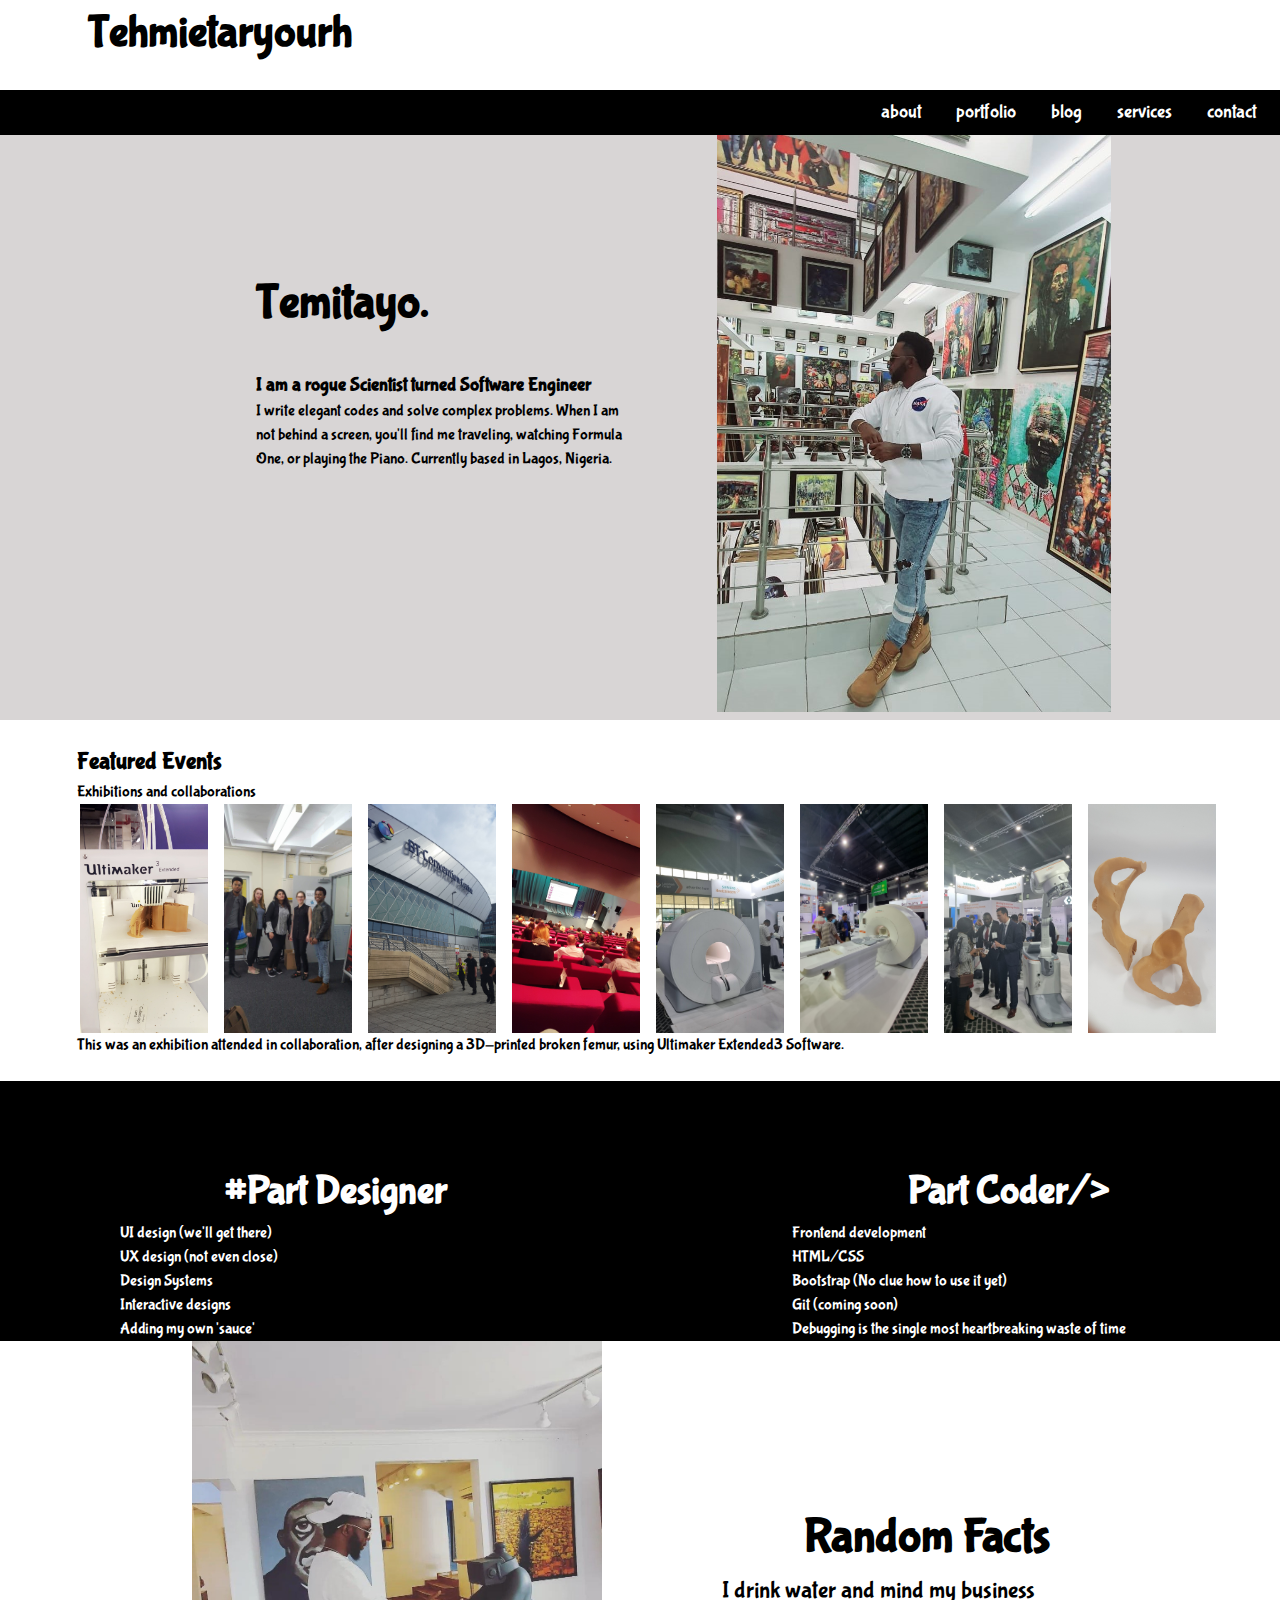
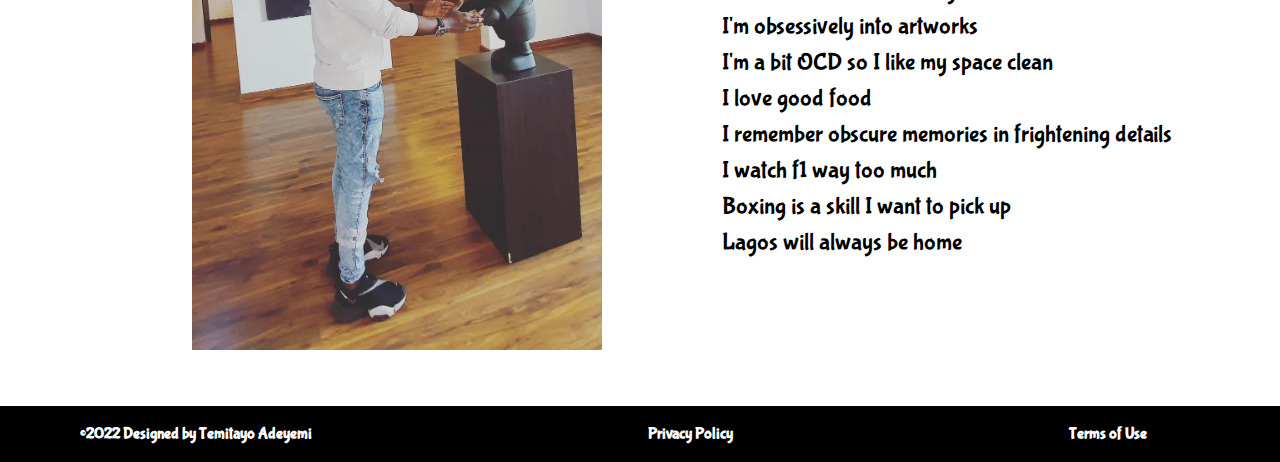
==== about.html @ a4dc2e0b "initial commit" ====
<!DOCTYPE html>
<html lang="en">
  <head>
    <meta charset="UTF-8" />
    <meta http-equiv="X-UA-Compatible" content="IE=edge" />
    <meta name="viewport" content="width=device-width, initial-scale=1.0" />
    <title>About Tehmietaryourh</title>

   <!-- favicon -->
   <link
   rel="shortcut icon"
   href="/assets/images/Favicon.jpg"
   type="image/x-icon"
 />
    <!-- custom css -->
    <link rel="stylesheet" href="assets/css/style.css" />
  </head>
  <body>
    <!-- logo section -->
    <section id="logo">
      <div class="hawk">
        <a href="index.html"
          ><img src="/assets/images/Favicon.JPG" alt=""
        /></a>
      </div>

      <div class="logo-name">
        <h1><a href="index.html">Tehmietaryourh</a></h1>
      </div>

      <!-- social media section  -->
      <div class="all">
        <a href="https://twitter.com/Tehmietaryourh" class="smt" target="_blank"
          ><ion-icon name="logo-twitter"></ion-icon
        ></a>

        <a
          href="https://web.facebook.com/adeyemi.temitayo.9"
          class="smf"
          target="_blank"
        >
          <ion-icon name="logo-facebook"></ion-icon
        ></a>

        <a
          href="https://www.instagram.com/tehmietaryourh/"
          class="smi"
          target="_blank"
          ><ion-icon name="logo-instagram" class="ig"></ion-icon
        ></a>

        <a
          href="https://www.youtube.com/channel/UCkXcMp_VG7xFpF2jUQhkn5w"
          class="smy"
          target="_blank"
          ><ion-icon name="logo-youtube"></ion-icon
        ></a>

        <a
          href="https://www.linkedin.com/in/temitayo-adeyemi-bs-msc-1a5087137/"
          class="sml"
          target="_blank"
          ><ion-icon name="logo-linkedin"></ion-icon
        ></a>
      </div>
    </section>

    <!-- navbar -->
    <nav id="navbar">
      <div>
        <ul>
          <li><a href="about.html" class="btn">about</a></li>
          <li><a href="portfolio.html" class="btn">portfolio</a></li>
          <li><a href="blog.html" class="btn">blog</a></li>
          <li><a href="services.html" class="btn">services</a></li>
          <li><a href="contact.html" class="btn">contact</a></li>
        </ul>
      </div>
    </nav>

    <!-- About me  -->
<section id="about-me">
  <div class="about-contents">
    <div class="text">
      <h2>Temitayo.</h2>
      <h3>I am a rogue Scientist turned Software Engineer</h3>
      <p> I write elegant codes and solve complex problems. When I am not behind a screen, you'll find me traveling, watching Formula One, or playing the Piano. Currently based in Lagos, Nigeria. </p>
    </div>
  </div>
    
  <div class="my-picture"><img src="/assets/images/My Photo.jpg" alt="Temitayo Adeyemi" /> </div>
</section>

<section id="featured">
  <div class="texts">
    <h2 class="head">Featured Events </h2>
    <p> Exhibitions and collaborations </p>
  </div>
  
  <div class="featured-images"> 
    <img src="/assets/images/3D Priniting.jpg" alt="">
    <img src="/assets/images/5 Scientists go rogue.jpeg" alt="">
    <img src="/assets/images/Convention Centre.jpg" alt="">
    <img src="/assets/images/Convention Hall.jpg" alt="">
    <img src="/assets/images/MRI Machine.jpg" alt="">
    <img src="/assets/images/West Medic.jpg" alt="">
    <img src="/assets/images/West African Medic.jpg" alt="">
    <img src="/assets/images/3D Printed Hips.jpg" alt="">
  </div>
  
  <div class="featured-p">
    <p>This was an exhibition attended in collaboration, after designing a 3D-printed broken femur, using Ultimaker Extended3 Software.</p>
  </div>
</section>          
      
    <!-- what I do  -->
    <section id="my-jobs">
      <div class="part-designer"><h2> #Part Designer</h2> <ul>
        <li>UI design (we'll get there)</li>
        <li>UX design (not even close)</li>
        <li>Design Systems</li>
        <li>Interactive designs</li>
        <li>Adding my own 'sauce'</li>
      </ul></div>
      <div class="battery">
        <a href=""><ion-icon name="battery-half"></ion-icon></a>
      </div>
      <div class="part-coder"><h2>Part Coder/> </h2> <ul>
        <li>Frontend development</li>
        <li>HTML/CSS</li>
        <li>Bootstrap (No clue how to use it yet)</li>
        <li>Git (coming soon)</li>
        <li> Debugging is the single most heartbreaking waste of time</li>
      </ul></div>

    </section>

    <!-- Random facts section -->
    <section id="random-facts">
      <div class="picture"> <img src="/assets/images/Random facts.jpg" alt=""></div>
      <div class="text"> <h2>Random Facts</h2> <ul><li>I drink water and mind my business</li>
      <li>I'm obsessively into artworks</li>
      <li>I'm a bit OCD so I like my space clean</li>
      <li>I love good food</li>
      <li>I remember obscure memories in frightening details</li>
      <li>I watch f1 way too much</li>
      <li>Boxing is a skill I want to pick up</li>
      <li>Lagos will always be home</li></ul></p></div>
    </section>

    <section id="fields">
      <div class="Designing"></div>
      <div class="Engineering"></div>
    </section>

    <!-- footer section -->
    <section id="copyright">
      <div class="name">
        <h5>&copy;2022 Designed by Temitayo Adeyemi</h5>
      </div>
      <div class="privacy">
        <h5>Privacy Policy</h5>
      </div>
      <div class="terms">
        <h5>Terms of Use</h5>
      </div>
    </section>

    <script
      type="module"
      src="https://unpkg.com/ionicons@5.5.2/dist/ionicons/ionicons.esm.js"
    ></script>
    <script
      nomodule
      src="https://unpkg.com/ionicons@5.5.2/dist/ionicons/ionicons.js"
    ></script>
  </body>
</html>
---- assets/css/style.css ----
@import url('https://fonts.googleapis.com/css2?family=Bubblegum+Sans&display=swap');

*{
    margin: 0;
    font-family: 'Bubblegum Sans', cursive;
    line-height: 1.5;
    text-decoration: none;
    list-style: none;
}
img{
    width: 100%;
}
:root{
    --main-color :#000000;
    --primary-color:#ffffff;
    --secondary-color: #d8d5d5;
}

/* logo section  */
#logo{
    display: flex;
    /* border: 2px solid red; */
    width: 20%;
    height: 10vh;
    /* gap: 1rem; */
}

#logo .hawk a{
    color: var(--main-color);
    /* border: 2px solid red; */
    font-size: 4rem;
    width: 100%;
}
#logo .hawk a>img{
    margin-bottom: 0.5rem;
    padding-left: 2rem;
    padding-right: 1rem;
    /* border: 2px solid red; */
}
#logo .logo-name h1 a{
    color: var(--main-color);
    font-size: 2.8rem;
    padding-left: 2.5rem;
    /* border: 2px solid red; */
}

/* social media section  */
#logo .all{
    /* border: 2px solid red; */
    padding-top: 0rem;
    display: flex;
    margin-left: 40rem;
}

#logo .all a{
    color: var(--main-color);
    font-size: 2.5rem;
    padding-left: 1rem;
    padding-top: .5rem;
}
    
#logo .hawk h1 a{
    color: var(--main-color);
    font-size: 4rem;
}

/* social media logos */

#logo .all .smt:hover{
    background-color:var(--primary-color);
    color: #0a9aca;
    opacity: 100%;
}
#logo .all .smf:hover{
    background-color:var(--primary-color);
    color: #3434ec;
    opacity: 100%;
}
#logo .all .smi:hover{
    background-color:var(--primary-color);
    opacity: 100%;
}
#logo .all .ig:hover{
background: rgb(97,63,251);
background: linear-gradient(185deg, rgba(97,63,251,1) 9%, rgba(180,82,142,1) 50%, rgba(241,252,70,1) 100%);
border-radius: .6rem;
}
#logo .all .smy:hover{
    background-color:var(--primary-color);
    color: #d61b1b;
    opacity: 100%;
}
#logo .all .sml:hover{
    background-color:var(--primary-color);
    color:#064772;
    opacity: 100%;
}

/* navbar */
#navbar{
    background-color: var(--main-color);
}

#navbar .btn:hover{
    background-color: var(--primary-color);
    color: var(--main-color);
    opacity: 100%;
    padding: 0.5rem;
}

#navbar div{
    text-align: right;
    padding: 0.5rem;
}
#navbar div ul li{
    display: inline;
}
#navbar div ul li a{
    color: var(--primary-color)
}
#navbar div a>img{
    width: 5%;
}
#navbar div ul li{
    padding: 1rem;
    font-size: 1.2rem;
}

/* Index Banner Display */
#banner{
    display: flex;
    /* border: 2px solid red; */
}

/* banner left section  */
#banner .bannerl{
   background: url(/assets/images/Designer.jpg);
   height: 80vh;
   width: 50%;
   background-position: center center;
   background-repeat: no-repeat;
   background-size: cover;
}

/* left banner  */
#banner .bg-left{
    height: 100%;
    background: var(--secondary-color);
    opacity: 30%;
    position: relative;
}
#banner .bannerl-content{
    position: absolute;
    top: 45%;
    left: 3%;
    width: 25%;
    text-align:left;
}

#banner .bannerl .statementl{
    /* background: red; */
    font-size: 2rem;
    position: absolute;
    bottom: 25%;
    margin-left: 17%;
    padding-left: 11%;
}
#banner .bannerl .statementl a{
    background-color: red;
    border-radius: 0.5rem;
    font-size: 1.2rem;
    padding: 0.5rem 1.5rem;
    color: var(--primary-color);
    margin-left: 3rem;
}
#banner .bannerl .statementl .btn:hover{
    background-color: var(--primary-color);
    color: var(--main-color);
    opacity: 80%;
}

#banner .bannerr .statementr{
    /* background: red; */
    font-size: 2rem;
    position: absolute;
    bottom: 25%;
    margin-right: 20%;
    padding-left: 1%;
}
#banner .bannerr .statementr a{
    background-color: red;
    border-radius: 0.5rem;
    font-size: 1.2rem;
    padding: 0.5rem 1.5rem;
    color: var(--primary-color);
    margin-left: 6rem;
}
#banner .bannerr .statementr .btn:hover{
    background-color: var(--primary-color);
    color: var(--main-color);
    opacity: 80%;
}

#banner .bannerl-content .designer{
    font-size: 3rem;
}

#banner .bannerl-content .designer .btn:hover{
    color: #d61b1b;
}
#banner .bannerl-content .designer-paragraph{
    font-size: 1rem;
    padding-right: 5rem;
    /* border: 2px solid red; */
}

/* designer and coder links */
#banner .bannerl .bannerl-content .designer a{
    color: var(--main-color);
}
#banner .bannerr .bannerr-content .coder a{
    color: var(--main-color);

}

/* banner right section  */
#banner .bannerr{
    background: url(/assets/images/Coder.jpg);
    height: 80vh;
    width: 50%;
    background-position: center center;
    background-repeat: no-repeat;
    background-size: cover;
}

/* right bannerr  */

#banner .bannerr .bg-right{
    height: 100%;
    background:var(--secondary-color);
    opacity: 30%;
    position: relative;
} 
#banner .bannerr .bannerr-content{
    position: absolute;
    top: 45%;
    right: 3%;
    width: 25%;
    text-align:right;
}
#banner .bannerr-content .coder{
    font-size: 3rem;
}
#banner .bannerr-content .coder .btn:hover{
    color: #d61b1b;
}
#banner .bannerr-content .coder-paragraph{
    font-size: 1rem;
    padding-left: 5rem;
}


/* Rogue Scientist */
#rogue{
    text-align: center;
    font-size: 1.5rem;
    margin-top: 1rem;
    /* border: 2px solid red; */
}

/* My Story */
#my-story{
    display: flex;
    gap: 10rem; margin-top: 1rem;
    background-color: var(--main-color);
    /* border: 2px solid red; */
}

#my-story .story-text{
    color: var(--primary-color);
    /* border: 2px solid red; */
    width: 30%;
    margin-left: 12rem;
    margin-top: 2rem;
}
#my-story .story-text h2{
    font-size: 2.5rem;
}

#my-story .story-lens{
width: 25%;
/* border: 2px solid red; */
}

/* some of my latest work  */
#heading-w{
    text-align: center;
}

/* latest works left  */

#latest-works{
    /* border: 2px solid red; */
    display: flex;
} 
#latest-works .worksl{
    background-color: var(--primary-color);
    border: var(--secondary-color);
    border-radius: 0.5rem;
    border: 2px solid var(--secondary-color);
    width: 20%;
    padding: 0.5rem;
    margin-left: 8%;
}
#latest-works .worksl .cardl{
    background-color: var(--secondary-color);
    /* border: 2px solid red; */
    padding-top: 1.8rem;
    width: 97%;
    border-radius: 0.3rem;
    height: 12.5rem;
    padding-left: 1rem;
    /* position: relative; */
    /* margin-left: 2rem; */
}

#latest-works .worksl .cardl .card-insidel {
    /* position:absolute; */
    /* border: 2px solid red; */
    display: flex;
    gap: 0.5rem;
    width: 95%;
    margin-left: 1rem;
    padding-top: 1rem;
    border-radius: 0.3rem;
    background-color: var(--primary-color)
}

#latest-works .worksl .cardl .card-insidel .card-imgl{
    /* border: 2px solid red; */
    width: 100%;
    margin-left: 0.5rem;
}
#latest-works .worksl .cardl .card-insidel img{
    width: 100%;
    /* border: 2px solid red; */
    margin-top: 0.5rem;
}
#latest-works .worksl .bottom-textl{
    margin-left: 1rem;
}


/* latest works center  */
#latest-works .worksc{
    background-color: var(--primary-color);
    border: var(--secondary-color);
    border-radius: 0.5rem;
    border: 2px solid var(--secondary-color);
    width: 20%;
    padding: 0.5rem;
    margin-left: 10%;
}
#latest-works .worksc .cardc{
    background-color: var(--secondary-color);
    /* border: 2px solid red; */
    padding-top: 1.8rem;
    width: 97%;
    border-radius: 0.3rem;
    height: 12.5rem;
    padding-left: 1rem;
}

#latest-works .worksc .cardc .card-insidec {
    /* border: 2px solid red; */
    display: flex;
    gap: 0.5rem;
    width: 95%;
    margin-left: 1rem;
    padding-top: 1rem;
    border-radius: 0.3rem;
    background-color: var(--primary-color)
}

#latest-works .worksc .cardc .card-insidec .card-imgc{
    /* border: 2px solid red; */
    width: 100%;
    margin-left: 0.5rem;
}
#latest-works .worksc .cardc .card-insidec img{
    width: 100%;
    /* border: 2px solid red; */
    margin-top: 0.5rem;
}
#latest-works .worksc .bottom-textc{
    margin-left: 1rem;
    text-align: center;
}

/* latest works right  */
#latest-works .worksr{
    background-color: var(--primary-color);
    border: var(--secondary-color);
    border-radius: 0.5rem;
    border: 2px solid var(--secondary-color);
    width: 20%;
    padding: 0.5rem;
    margin-left: 10%;
}
#latest-works .worksr .cardr{
    background-color: var(--secondary-color);
    /* border: 2px solid red; */
    padding-top: 1.8rem;
    width: 97%;
    border-radius: 0.3rem;
    height: 12.5rem;
    padding-left: 1rem;
}

#latest-works .worksr .cardr .card-insider {
    /* border: 2px solid red; */
    display: flex;
    gap: 0.5rem;
    width: 93%;
    margin-left: 1rem;
    padding-top: 1rem;
    border-radius: 0.3rem;
    background-color: var(--primary-color)
}

#latest-works .worksr .cardr .card-insider .card-imgr{
    /* border: 2px solid red; */
    width: 100%;
    margin-left: 0.5rem;
}
#latest-works .worksr .cardr .card-insider{
    padding-left: 0.3rem;
}
#latest-works .worksr .cardr .card-insider img{
    width: 100%;
    /* border: 2px solid red; */
    margin-top: 0.5rem;
}
#latest-works .worksr .bottom-textr{
    margin-left: 1rem;
    text-align: right;
}

/* About me */

#about-me{
    background-color:var(--secondary-color);
    display: flex;
    gap: 5rem;
    /* border: 2px solid red; */
 }
 #about-me .about-contents {
    width: 40%;
    /* border: 2px solid red; */
    height: 50vh;
    margin: auto;
    padding-left: 20%;
    padding-top:10%;
}
#about-me .my-picture img{
    width: 70%;
 }

 #about-me .about-contents .text h2{
    font-size: 3rem;
    margin-bottom: 2rem;
 }

/* featured events */
#featured{
    display: inline;
    margin: 2rem;
    /* border: 2px solid red; */
}
#featured .texts{
    /* border: 2px solid red; */
    margin-left: 6%;

}
#featured .featured-images{
    width: 10%;
    /* border: 2px solid red; */
    display: flex;
    gap: 1rem;
    margin-left: 5rem;
}
#featured .featured-p{
    /* border: 2px solid red; */
    margin-left: 6%;
}

 /* what i do  */
 #my-jobs{
    /* border: 2px solid red; */
    display: flex;
    background-color: var(--main-color);
    color: var(--primary-color);
    text-align: left;
    gap: 5rem;
 }
 #my-jobs .part-designer{
    /* border: 2px solid red; */
    margin-left: 5rem;
    /* border: 2px solid red; */
    height: 50%;
    width: 40%;
    padding-top: 5rem;
 }
  #my-jobs .part-designer h2{
    text-align: center;
    font-size: 2.5rem;
  }

 #my-jobs .battery a{
    /* border: 2px solid red; */
    color: var(--primary-color);
    font-size: 15rem;
    padding-top: 2rem;
 }

 #my-jobs .part-coder{
    /* border: 2px solid red; */
    height: 50%;
    width: 40%;
    /* border: 2px solid red; */
    padding-top: 5rem;
 }
 #my-jobs .part-coder h2{
    text-align: center;
    font-size: 2.5rem;
 }

  /* Random facts section*/
  #random-facts{
    /* border: 2px solid red; */
    display: flex;
    gap: 5rem;
    width: 80%;
    padding-left: 15%;
    
  }
  #random-facts .picture{
    width: 40%;
  }
  #random-facts .text{
    /* border: 2px solid red; */
    padding-top: 10rem;
  }
  #random-facts .text h2{
    font-size: 3rem;
    text-align: center;
  }
  #random-facts .text ul{
    font-size: 1.5rem;
  }

 
 /* portfolio first section  */

 #portfolio{
    display: flex;
    margin-top: 2rem;
    /* border: 2px solid red; */
 }

 #portfolio .portfolio-text{
    /* border: 2px solid red; */
    width: 26%;
    margin-top: 4rem;
    margin-left: 18%;
 }
 #portfolio .portfolio-text h2{
    font-size: 3rem;
 }
 #portfolio .portfolio-text h4{
    font-size: 1.2rem;
 }
 #portfolio .portfolio-text p{
    width: 80%;
 }
 #portfolio .picture{
    /* border: 2px solid red; */
    width: 40%;
 }

 /* portfolio important projects */

 #important-projects{
    background-color: var(--main-color);
 }

 #important-projects p{
    color: var(--main-color);
 }
























 /* Blog */
 .blog{
    text-align: center;
    font-size: 8rem;
    padding-top: 15rem;
 }

/* services */
.services{
    text-align: center;
    font-size: 8rem;
    padding-top: 15rem;
}

 /* contact section*/
 #contact-page{
    background-color: var(--secondary-color);
    /* border: 2px solid red; */
 }

 .contact-contents{
    display: flex;
    align-items: center;
    gap: 4rem;
 }
.contact-contents .contact-picture img{
    width: 55%;
    padding-left: 10rem;
}
.contact-contents .contact-text{
    margin-left: 15rem;
    /* border: 2px solid red; */
    width: 40%;
}
.contact-contents .contact-text h2{
    font-size: 4rem;
}
.contact-contents .contact-text p{
    width: 60%;
    font-size: 1.2rem;
}

/* social-media contact section  */
.contact-contents .contact-text .social-media a{
    color: var(--main-color);
    font-size: 3rem;
    /* border: 2px solid red; */
}

.contact-contents .contact-text .social-media .smt:hover{
    background-color:var(--secondary-color);
    color: #0a9aca;
    opacity: 100%;
}
.contact-contents .contact-text .social-media .smf:hover{
    background-color:var(--secondary-color);
    color: #3434ec;
    opacity: 100%;
}
.contact-contents .contact-text .social-media .smi:hover{
    background-color:var(--secondary-color);
    opacity: 100%;
}
#contact-page .ig:hover{
    background: rgb(97,63,251);
    background: linear-gradient(185deg, rgba(97,63,251,1) 9%, rgba(180,82,142,1) 50%, rgba(241,252,70,1) 100%);
    border-radius: .6rem;
}
.contact-contents .contact-text .social-media .smy:hover{
    background-color:var(--secondary-color);
    color: #d61b1b;
    opacity: 100%;
}
.contact-contents .contact-text .social-media .sml:hover{
    background-color:var(--secondary-color);
    color:#064772;
    opacity: 100%;
}


/* contact  form section */
#message-form{
    background-color: var(--main-color);
    padding-bottom: 3rem;
}

#message-form .form-content{
display: flex;
gap: 4rem;
text-align: left;
}

#message-form .label h6{
    color:var(--primary-color);
    font-size: 2rem;
    padding-top: 2rem;
    text-align: left;
    padding-left: 15rem;
   
}
#message-form .form-content .info{
    width: 50%;
    gap: 8rem;
}
#message-form .form-content .textarea{
    width: 50%;
    gap: 8rem;
}

#message-form .form-content .info form input{
    width: 55%;
    margin-left: 15rem;
    margin-top: 1rem;
}

#message-form .form-content .textarea form textarea{
    width: 60%;
    display: block;
    margin-top: 1rem;
}
#message-form .form-content .textarea form button{
    margin-top: 1rem;
    
}

/* footer section  */
#copyright{
    margin-top: 3rem;
    padding-bottom: 1rem;
    display: flex;
    background-color: var(--main-color);
    gap: 20%;
    /* border: 2px solid red; */
    
}
#copyright .name, .privacy, .terms{
    text-align: center;
    padding-left: 5rem;
}
#copyright .name h5, .privacy h5, .terms h5{
    margin-top: 1rem;
    font-size: 1rem;
    color: var(--primary-color);
}
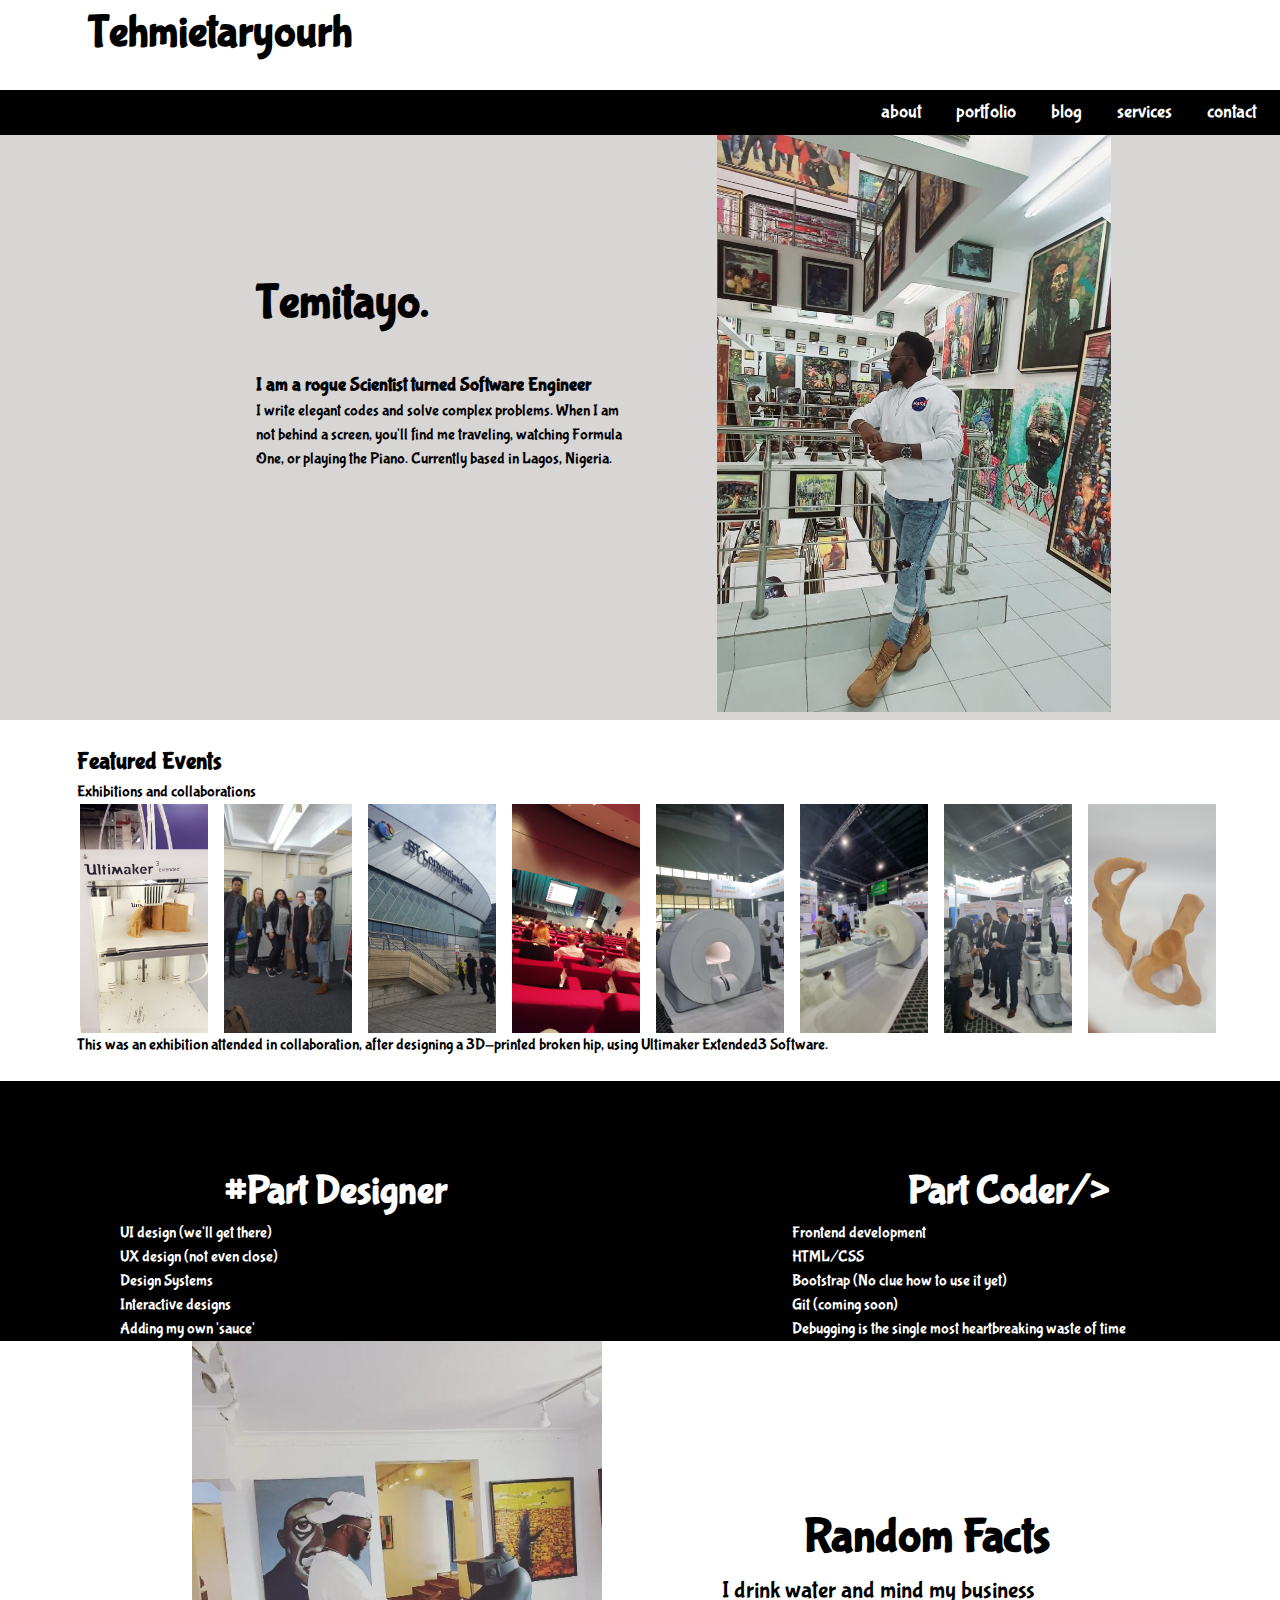
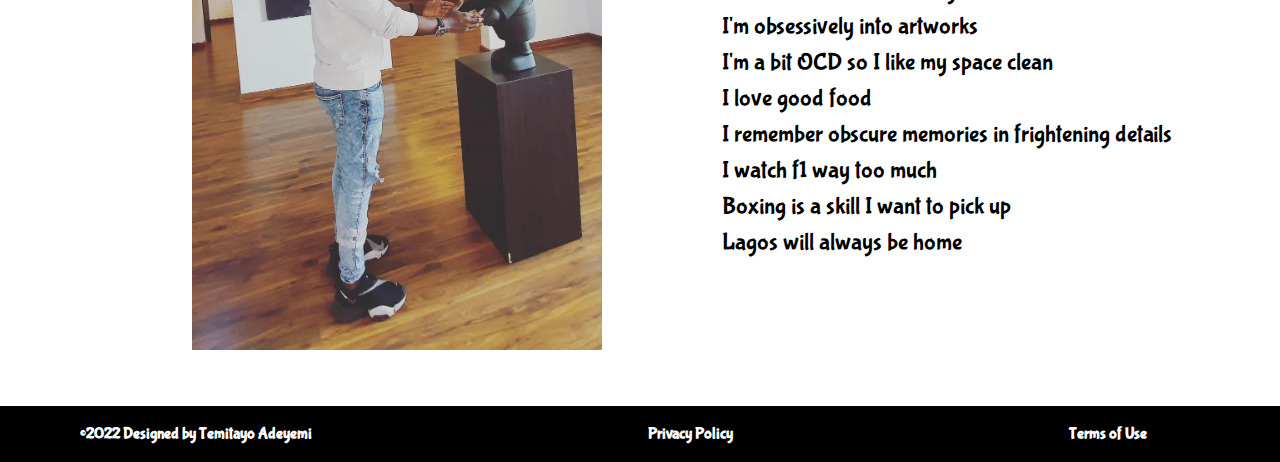
==== commit 6c95a4a4: "update added" ====
--- a/about.html
+++ b/about.html
@@ -12,6 +12,8 @@
    href="/assets/images/Favicon.jpg"
    type="image/x-icon"
  />
+ <!-- aos css  -->
+ <link href="https://unpkg.com/aos@2.3.1/dist/aos.css" rel="stylesheet">
     <!-- custom css -->
     <link rel="stylesheet" href="assets/css/style.css" />
   </head>
@@ -109,7 +111,7 @@
   </div>
   
   <div class="featured-p">
-    <p>This was an exhibition attended in collaboration, after designing a 3D-printed broken femur, using Ultimaker Extended3 Software.</p>
+    <p>This was an exhibition attended in collaboration, after designing a 3D-printed broken hip, using Ultimaker Extended3 Software.</p>
   </div>
 </section>          
       
@@ -166,6 +168,9 @@
       </div>
     </section>
 
+    <!-- AOS script js  -->
+    <script src="https://unpkg.com/aos@2.3.1/dist/aos.js"></script> 
+    <!-- icon script js -->
     <script
       type="module"
       src="https://unpkg.com/ionicons@5.5.2/dist/ionicons/ionicons.esm.js"
--- a/assets/css/style.css
+++ b/assets/css/style.css
@@ -16,6 +16,9 @@
     --secondary-color: #d8d5d5;
 }
 
+
+
+
 /* logo section  */
 #logo{
     display: flex;
@@ -49,7 +52,7 @@
     /* border: 2px solid red; */
     padding-top: 0rem;
     display: flex;
-    margin-left: 40rem;
+    margin-left: 38rem;
 }
 
 #logo .all a{
@@ -482,7 +485,7 @@
     margin-left: 6%;
 
 }
-#featured .featured-images{
+#featured .featured-images {
     width: 10%;
     /* border: 2px solid red; */
     display: flex;
